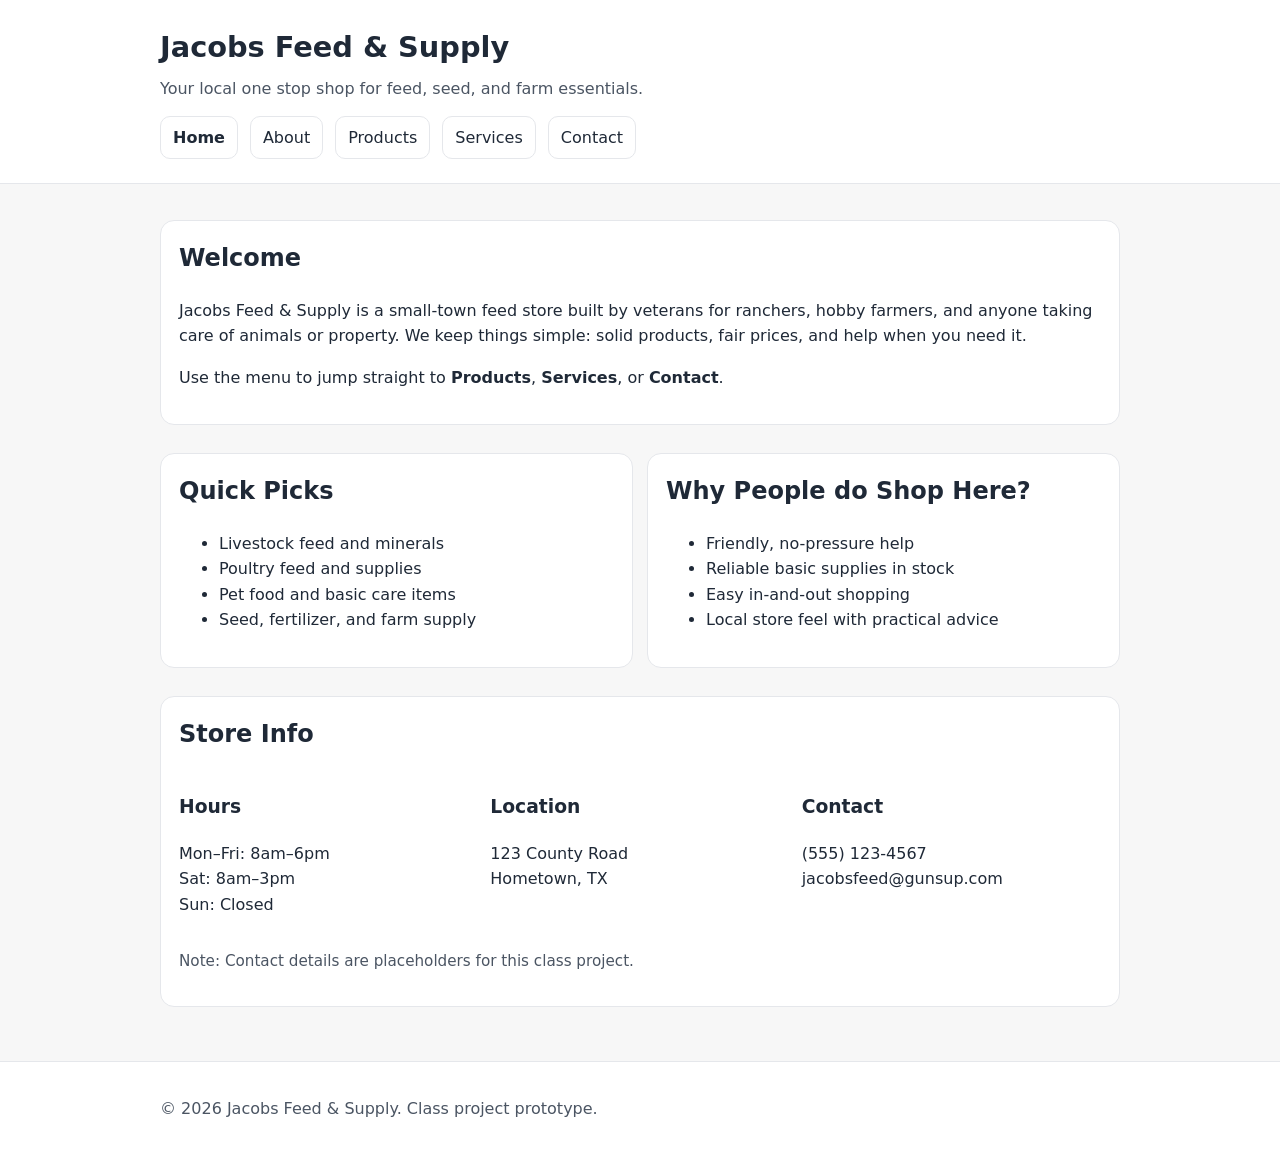
==== index.html @ 07fd2616 "Rename Index.html" ====
<!DOCTYPE html>
<html lang="en">
<head>
  <meta charset="UTF-8" />
  <meta name="viewport" content="width=device-width, initial-scale=1" />
  <title>Jacobs Feed & Supply</title>
  <link rel="stylesheet" href="style.css" />
</head>
<body>
  <header class="site-header">
    <div class="container">
      <h1 class="logo">Jacobs Feed &amp; Supply</h1>
      <p class="tagline">Your local one stop shop for feed, seed, and farm essentials.</p>

      <nav class="nav" aria-label="Primary navigation">
        <a href="index.html" aria-current="page">Home</a>
        <a href="about.html">About</a>
        <a href="about.html#products">Products</a>
        <a href="about.html#services">Services</a>
        <a href="about.html#contact">Contact</a>
      </nav>
    </div>
  </header>

  <main class="container">
    <section class="card">
      <h2>Welcome</h2>
      <p>
        Jacobs Feed &amp; Supply is a small-town feed store built by veterans for ranchers, hobby farmers,
        and anyone taking care of animals or property. We keep things simple: solid products,
        fair prices, and help when you need it.
      </p>
      <p>
        Use the menu to jump straight to <strong>Products</strong>, <strong>Services</strong>, or <strong>Contact</strong>.
      </p>
    </section>

    <section class="grid">
      <section class="card">
        <h2>Quick Picks</h2>
        <ul>
          <li>Livestock feed and minerals</li>
          <li>Poultry feed and supplies</li>
          <li>Pet food and basic care items</li>
          <li>Seed, fertilizer, and farm supply</li>
        </ul>
      </section>

      <section class="card">
        <h2>Why People do Shop Here?</h2>
        <ul>
          <li>Friendly, no-pressure help</li>
          <li>Reliable basic supplies in stock</li>
          <li>Easy in-and-out shopping</li>
          <li>Local store feel with practical advice</li>
        </ul>
      </section>
    </section>

    <section class="card">
      <h2>Store Info</h2>
      <div class="info">
        <div>
          <h3>Hours</h3>
          <p>Mon–Fri: 8am–6pm<br />Sat: 8am–3pm<br />Sun: Closed</p>
        </div>
        <div>
          <h3>Location</h3>
          <p>123 County Road <br />Hometown, TX</p>
        </div>
        <div>
          <h3>Contact</h3>
          <p>(555) 123-4567<br />jacobsfeed@gunsup.com</p>
        </div>
      </div>
      <p class="note">Note: Contact details are placeholders for this class project.</p>
    </section>
  </main>

  <footer class="site-footer">
    <div class="container">
      <p>&copy; <span id="year"></span> Jacobs Feed &amp; Supply. Class project prototype.</p>
    </div>
  </footer>

  <script>
    document.getElementById("year").textContent = new Date().getFullYear();
  </script>
</body>
</html>
---- style.css ----
/* Simple + clean styling for CMPA 3301 project */

:root {
  --bg: #f7f7f7;
  --card: #ffffff;
  --text: #1f2937;
  --muted: #4b5563;
  --border: #e5e7eb;
}

* {
  box-sizing: border-box;
}

body {
  margin: 0;
  font-family: system-ui, -apple-system, Segoe UI, Roboto, Arial, sans-serif;
  color: var(--text);
  background: var(--bg);
  line-height: 1.6;
}

.container {
  width: min(960px, 92%);
  margin: 0 auto;
}

.site-header {
  border-bottom: 1px solid var(--border);
  background: var(--card);
  padding: 24px 0;
}

.logo {
  margin: 0;
  font-size: 1.8rem;
}

.tagline {
  margin: 6px 0 0;
  color: var(--muted);
}

.nav {
  margin-top: 14px;
  display: flex;
  gap: 12px;
  flex-wrap: wrap;
}

.nav a {
  text-decoration: none;
  color: var(--text);
  border: 1px solid var(--border);
  padding: 8px 12px;
  border-radius: 10px;
  background: #fff;
}

.nav a[aria-current="page"] {
  font-weight: 700;
}

main {
  padding: 22px 0 40px;
}

.card {
  background: var(--card);
  border: 1px solid var(--border);
  border-radius: 14px;
  padding: 18px;
  margin: 14px 0;
}

.card h2 {
  margin-top: 0;
}

.grid {
  display: grid;
  grid-template-columns: 1fr;
  gap: 14px;
}

@media (min-width: 760px) {
  .grid {
    grid-template-columns: 1fr 1fr;
  }
}

.info {
  display: grid;
  grid-template-columns: 1fr;
  gap: 12px;
}

@media (min-width: 760px) {
  .info {
    grid-template-columns: repeat(3, 1fr);
  }
}

.note {
  color: var(--muted);
  font-size: 0.95rem;
}

.site-footer {
  border-top: 1px solid var(--border);
  background: var(--card);
  padding: 18px 0;
  color: var(--muted);
}
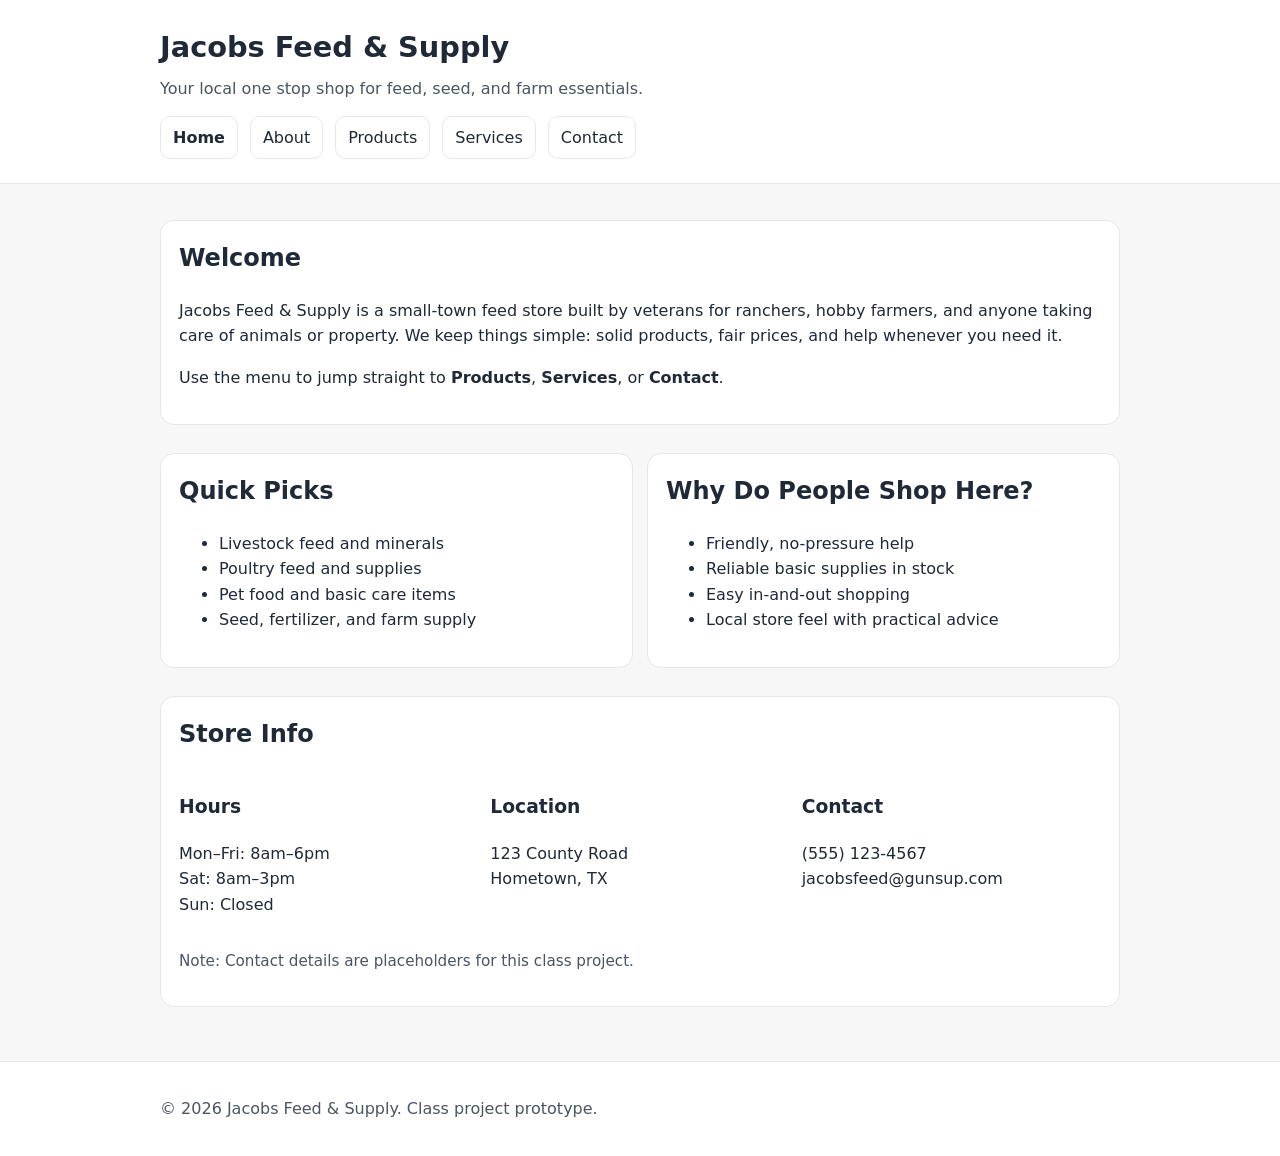
==== commit 98f67c59: "Update index.html" ====
--- a/index.html
+++ b/index.html
@@ -28,7 +28,7 @@
       <p>
         Jacobs Feed &amp; Supply is a small-town feed store built by veterans for ranchers, hobby farmers,
         and anyone taking care of animals or property. We keep things simple: solid products,
-        fair prices, and help when you need it.
+        fair prices, and help whenever you need it.
       </p>
       <p>
         Use the menu to jump straight to <strong>Products</strong>, <strong>Services</strong>, or <strong>Contact</strong>.
@@ -47,7 +47,7 @@
       </section>
 
       <section class="card">
-        <h2>Why People do Shop Here?</h2>
+        <h2>Why Do People Shop Here?</h2>
         <ul>
           <li>Friendly, no-pressure help</li>
           <li>Reliable basic supplies in stock</li>
